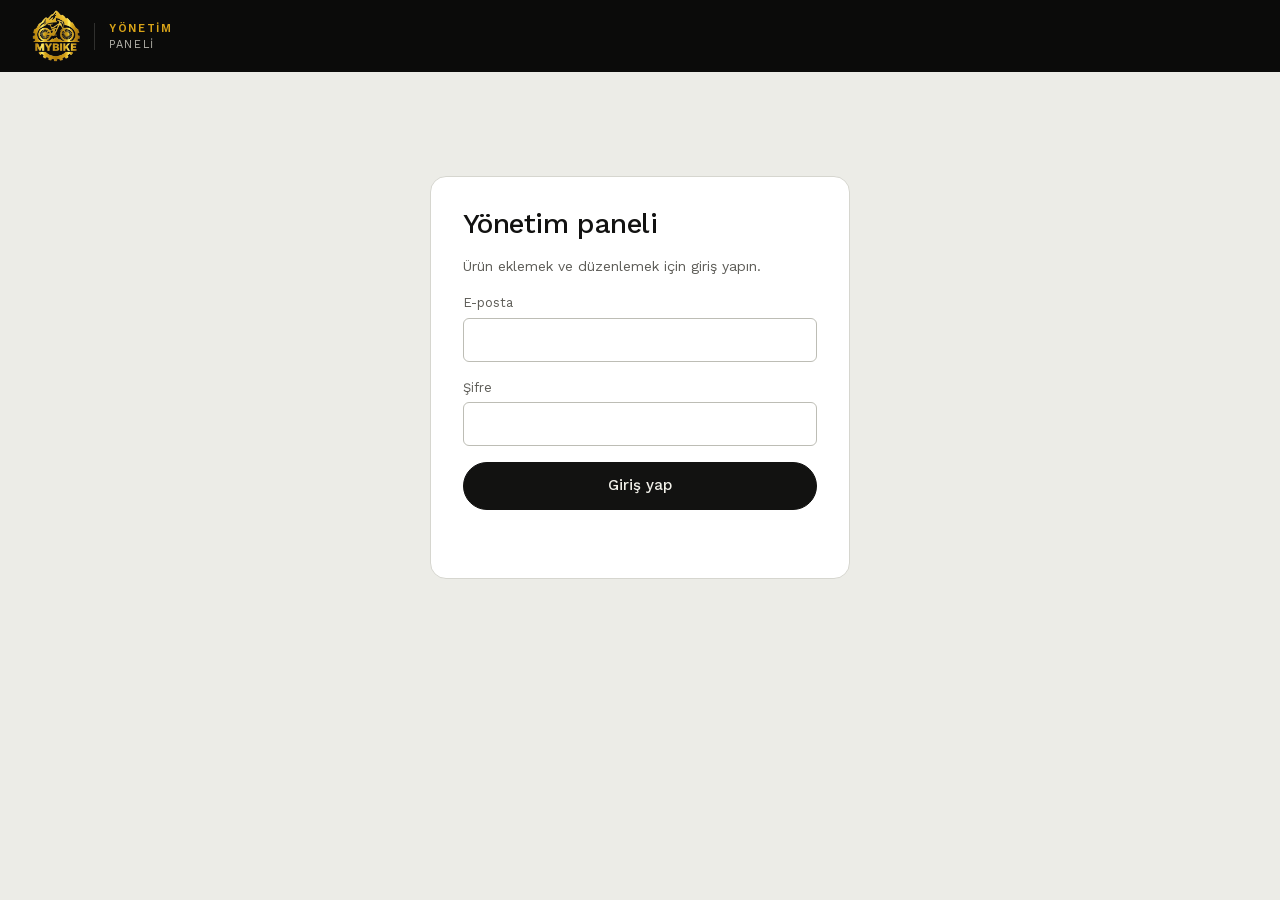
==== admin.html @ 98304c93 "Güvenlik: istatistik kayıtlarına hız sınırı, yönetici girişine deneme sınırı, içerik güvenlik politi" ====
<!doctype html>
<html lang="tr">
<head>
  <meta charset="utf-8">
  <meta name="viewport" content="width=device-width, initial-scale=1">
  <meta http-equiv="Content-Security-Policy" content="default-src 'self'; script-src 'self'; style-src 'self' 'unsafe-inline'; img-src 'self' data: blob: https://vzsizdxejrnahdxeeici.supabase.co; font-src 'self'; connect-src 'self' https://vzsizdxejrnahdxeeici.supabase.co wss://vzsizdxejrnahdxeeici.supabase.co; object-src 'none'; base-uri 'self'; form-action 'self'; frame-src 'none'; upgrade-insecure-requests">
  <meta name="referrer" content="strict-origin-when-cross-origin">
  <meta name="robots" content="noindex, nofollow">
  <title>Yönetim Paneli | My Bike Bursa</title>
  <meta name="theme-color" content="#0b0b0a">
  <link rel="icon" href="assets/img/favicon-64.png" type="image/png">
  <link rel="stylesheet" href="assets/css/fonts.css?v=202611221400">
  <link rel="stylesheet" href="assets/css/style.css?v=202611221400">
  <style>
    body { background: var(--bg); }
    .a-top { background: var(--dark); color: var(--on-dark); }
    .a-top .wrap { display: flex; align-items: center; justify-content: space-between; gap: 16px; min-height: 72px; }
    .a-top .logo img { height: 52px; }
    .a-top .who { display: flex; align-items: center; gap: 12px; font-size: 14px; color: var(--on-dark-muted); }
    .a-main { padding-block: 32px 80px; }
    .a-card { background: var(--card); border: 1px solid var(--line); border-radius: var(--radius-l); padding: clamp(20px, 3vw, 32px); }
    .a-login { max-width: 420px; margin: 8vh auto 0; display: grid; gap: 16px; }
    .a-login h1 { font-size: 28px; }
    .a-msg { font-size: 14.5px; min-height: 1.4em; }
    .a-msg.err { color: var(--danger); }
    .a-msg.ok { color: #2f6b1f; }
    .a-bar { display: flex; flex-wrap: wrap; gap: 12px; align-items: center; justify-content: space-between; margin-bottom: 16px; }
    .a-bar h1 { font-size: 30px; }
    .a-bar .tools { display: flex; gap: 10px; flex-wrap: wrap; }
    .a-bar input[type=search] { height: 44px; border-radius: var(--pill); border: 1px solid var(--line-strong); padding: 0 18px; min-width: 240px; background: var(--card); }
    .a-table { width: 100%; border-collapse: collapse; background: var(--card); border: 1px solid var(--line); border-radius: var(--radius); overflow: hidden; font-size: 14.5px; }
    .a-table th, .a-table td { padding: 10px 14px; border-bottom: 1px solid var(--line); text-align: left; vertical-align: middle; }
    .a-table th { background: var(--surface); font-weight: 600; color: var(--muted); font-size: 13px; }
    .a-table tr:last-child td { border-bottom: 0; }
    .a-thumb { width: 56px; height: 56px; border-radius: 8px; object-fit: cover; background: #e3e3dc; display: block; }
    .a-row-actions { display: flex; gap: 8px; justify-content: flex-end; }
    .a-small { min-height: 38px; padding: 0 14px; font-size: 14px; }
    .pill-off { display: inline-block; padding: 2px 10px; border-radius: 99px; background: #e6e5df; color: var(--muted); font-size: 12.5px; }
    .pill-on { display: inline-block; padding: 2px 10px; border-radius: 99px; background: #f3e6b8; color: var(--accent-deep); font-size: 12.5px; }
    dialog.a-dlg { border: 0; border-radius: var(--radius-l); padding: 0; width: min(760px, calc(100vw - 32px)); max-height: calc(100dvh - 32px); box-shadow: var(--shadow-2); }
    dialog.a-dlg::backdrop { background: rgba(20,19,17,.5); }
    .a-dlg form { display: grid; gap: 18px; padding: clamp(20px, 3vw, 32px); }
    .a-dlg .head { display: flex; justify-content: space-between; align-items: center; }
    .a-dlg h2 { font-size: 24px; }
    .a-grid { display: grid; grid-template-columns: 1fr 1fr; gap: 14px; }
    .a-grid .full { grid-column: 1 / -1; }
    .a-check { display: flex; align-items: center; gap: 10px; min-height: 44px; font-weight: 500; }
    .a-check input { width: 20px; height: 20px; accent-color: var(--ink); }
    .a-imgs { display: grid; grid-template-columns: repeat(auto-fill, minmax(110px, 1fr)); gap: 10px; }
    .a-img { position: relative; border: 1px solid var(--line); border-radius: 10px; overflow: hidden; background: var(--surface); }
    .a-img img { width: 100%; aspect-ratio: 1; object-fit: cover; display: block; }
    .a-img .bar { display: flex; justify-content: space-between; gap: 4px; padding: 6px; }
    .a-img .bar button { font-size: 12.5px; text-decoration: underline; text-underline-offset: 2px; min-height: 28px; }
    .a-img.cover { border-color: var(--accent); box-shadow: 0 0 0 2px var(--accent); }
    .a-specs { display: grid; gap: 8px; }
    .a-spec { display: grid; grid-template-columns: 1fr 1.4fr auto; gap: 8px; }
    .a-spec input { height: 42px; border: 1px solid var(--line-strong); border-radius: var(--radius-s); padding: 0 10px; }
    .a-foot { display: flex; justify-content: flex-end; gap: 10px; flex-wrap: wrap; }
    @media (max-width: 720px) {
      .a-grid { grid-template-columns: 1fr; }
      .a-table .hide-s { display: none; }
      .a-bar input[type=search] { min-width: 0; width: 100%; }
    }
    .a-tabs { display: flex; gap: 4px; margin-right: 8px; }
    .a-tabs a { padding: 8px 14px; border-radius: var(--pill); color: var(--on-dark-muted); font-weight: 600; font-size: 14px; }
    .a-tabs a[aria-current] { background: var(--accent); color: var(--accent-ink); }
    .a-periods .chip { min-height: 38px; padding: 0 14px; border-radius: var(--pill); border: 1px solid var(--line-strong); background: var(--card); font-size: 14px; font-weight: 500; }
    .a-periods .chip[aria-pressed="true"] { background: var(--ink); color: var(--on-dark); border-color: var(--ink); }
    .a-scope { margin: -4px 0 16px; }
    #stats { display: grid; gap: 16px; }
    #stats h2 { font-size: 18px; margin-bottom: 14px; }
    .a-kpis { display: grid; grid-template-columns: repeat(4, minmax(0, 1fr)); gap: 12px; }
    .a-kpi { display: grid; gap: 4px; background: var(--card); border: 1px solid var(--line); border-radius: var(--radius-l); padding: 18px 20px; }
    .a-kpi span { color: var(--muted); font-size: 14px; font-weight: 500; }
    .a-kpi b { font-size: 34px; letter-spacing: -0.02em; color: var(--ink); font-variant-numeric: tabular-nums; }
    .a-kpi small { color: var(--muted); font-size: 13px; }
    .a-kpi--wa { border-color: #25d366; box-shadow: inset 0 3px 0 #25d366; }
    .a-funnel { display: grid; gap: 14px; margin-bottom: 12px; }
    .a-funnel > div { display: grid; grid-template-columns: 1fr auto; gap: 4px 12px; align-items: center; }
    .a-funnel i { grid-column: 1 / -1; height: 8px; border-radius: 99px; background: var(--surface); position: relative; overflow: hidden; }
    .a-funnel i::after { content: ""; position: absolute; inset: 0 auto 0 0; width: var(--w); background: #25d366; border-radius: inherit; }
    .a-funnel small { grid-column: 1 / -1; color: var(--muted); font-size: 13px; }
    .a-chart { display: grid; grid-template-columns: repeat(var(--n), minmax(0, 1fr)); gap: 3px; align-items: end; height: 220px; padding-bottom: 22px; }
    .a-col { position: relative; height: 100%; display: flex; flex-direction: column; justify-content: flex-end; }
    .a-bar-v { position: relative; display: block; min-height: 2px; background: var(--ink); border-radius: 4px 4px 0 0; display: flex; align-items: flex-end; overflow: hidden; }
    .a-bar-wa { display: block; width: 100%; background: #25d366; }
    .a-col small { position: absolute; left: 0; bottom: -20px; font-size: 11px; color: var(--muted); white-space: nowrap; }
    .a-legend { display: flex; gap: 8px; align-items: center; margin-top: 8px; }
    .sw { display: inline-block; width: 12px; height: 12px; border-radius: 3px; }
    .sw-v { background: var(--ink); } .sw-wa { background: #25d366; margin-left: 10px; }
    .a-two { display: grid; grid-template-columns: repeat(3, minmax(0, 1fr)); gap: 16px; }
    .a-list { display: grid; gap: 0; padding: 0; margin: 0; list-style: none; }
    .a-list li { display: flex; justify-content: space-between; gap: 12px; padding: 9px 0; border-bottom: 1px solid var(--line); font-size: 14.5px; }
    .a-list li:last-child { border-bottom: 0; }
    .a-list li b { font-variant-numeric: tabular-nums; }
    @media (max-width: 980px) { .a-kpis { grid-template-columns: 1fr 1fr; } .a-two { grid-template-columns: 1fr; } }
    @media (max-width: 720px) { .a-top .hide-s { display: none; } .a-chart { gap: 1px; } }
  </style>
</head>
<body data-page="admin">
  <header class="a-top on-dark"><div class="wrap">
    <a class="logo" href="index.html" aria-label="Siteye dön"><img src="assets/img/logo.jpg" alt="My Bike" width="48" height="52"><span class="logo-text"><span>Yönetim</span><span>Paneli</span></span></a>
    <div class="who" id="who"></div>
  </div></header>

  <main class="a-main"><div class="wrap" id="app"></div></main>

  <script src="assets/vendor/supabase.min.js"></script>
  <script src="assets/js/config.js?v=202611221400"></script>
  <script src="assets/js/data.js?v=202611221400"></script>
  <script src="assets/js/store.js?v=202611221400"></script>
  <script src="assets/js/app.js?v=202611221400"></script>
  <script src="assets/js/admin.js?v=202611221400"></script>
</body>
</html>
---- assets/css/fonts.css ----
/* Work Sans (SIL Open Font License 1.1) — yerel kopya; Google Fonts'a istek gitmez. Değişken font: 400–600 */
@font-face { font-family: 'Work Sans'; font-style: normal; font-weight: 400 600; font-display: swap; src: url('../fonts/work-sans-latin-ext.woff2') format('woff2'); unicode-range: U+0100-02BA, U+02BD-02C5, U+02C7-02CC, U+02CE-02D7, U+02DD-02FF, U+0304, U+0308, U+0329, U+1D00-1DBF, U+1E00-1E9F, U+1EF2-1EFF, U+2020, U+20A0-20AB, U+20AD-20C4, U+2113, U+2C60-2C7F, U+A720-A7FF; }
@font-face { font-family: 'Work Sans'; font-style: normal; font-weight: 400 600; font-display: swap; src: url('../fonts/work-sans-latin.woff2') format('woff2'); unicode-range: U+0000-00FF, U+0131, U+0152-0153, U+02BB-02BC, U+02C6, U+02DA, U+02DC, U+0304, U+0308, U+0329, U+2000-206F, U+20AC, U+2122, U+2191, U+2193, U+2212, U+2215, U+FEFF, U+FFFD; }
---- assets/css/style.css ----
/* ==========================================================================
   MY BIKE — Bursa downhill & enduro atölyesi
   Palet: taş zemin (ana renk) + logodan altın sarısı ve siyah (vurgu)
   Yazı: Work Sans
   ========================================================================== */

:root {
  --bg: #ecece7;
  --surface: #f6f6f2;
  --card: #ffffff;
  --line: #d6d6cf;
  --line-strong: #bdbdb5;
  --ink: #121211;
  --ink-2: #363532;
  --muted: #5d5c57;
  --accent: #d9a418;        /* logodaki altın sarısı */
  --accent-strong: #c18f0d;
  --accent-ink: #0b0b0a;
  --accent-deep: #3b2c05;   /* altın zemin üstünde ikincil yazı */
  --dark: #0b0b0a;          /* logodaki siyah */
  --dark-2: #171716;
  --dark-3: #262523;
  --on-dark: #f2f1ea;
  --on-dark-muted: #b9b8b0;
  --danger: #b4321f;

  --radius-s: 6px;
  --radius: 10px;
  --radius-l: 16px;
  --pill: 999px;

  --wrap: 1320px;
  --gutter: clamp(16px, 3vw, 32px);
  --header-h: 168px;

  --shadow-1: 0 1px 2px rgba(24, 23, 21, .06), 0 4px 14px rgba(24, 23, 21, .06);
  --shadow-2: 0 2px 4px rgba(24, 23, 21, .06), 0 14px 34px rgba(24, 23, 21, .12);

  --ease-out: cubic-bezier(.16, 1, .3, 1);
  --t-fast: 160ms;
  --t: 260ms;

  --font: "Work Sans", system-ui, -apple-system, "Segoe UI", sans-serif;
}

/* ---------- Reset ---------- */
*, *::before, *::after { box-sizing: border-box; }
html { -webkit-text-size-adjust: 100%; text-size-adjust: 100%; }
body {
  margin: 0;
  background: var(--bg);
  color: var(--ink);
  font-family: var(--font);
  font-size: 16px;
  line-height: 1.55;
  font-feature-settings: "tnum" 0;
  -webkit-font-smoothing: antialiased;
}
img, svg, video { display: block; max-width: 100%; }
a { color: inherit; text-decoration: none; }
button, input, select, textarea { font: inherit; color: inherit; }
button { cursor: pointer; background: none; border: 0; padding: 0; }
h1, h2, h3, h4 { margin: 0; font-weight: 500; line-height: 1.1; letter-spacing: -0.02em; text-wrap: balance; }
p { margin: 0; }
ul { margin: 0; padding: 0; list-style: none; }
::selection { background: var(--accent); color: var(--accent-ink); }
:focus-visible { outline: 2px solid var(--ink); outline-offset: 3px; border-radius: 4px; }
.on-dark :focus-visible, .site-header :focus-visible, .site-footer :focus-visible { outline-color: var(--accent); }
.site-header .annc :focus-visible, .site-header .mainnav :focus-visible, .trust :focus-visible { outline-color: var(--ink); }

html { scrollbar-color: var(--line-strong) var(--bg); overflow-x: clip; }

.sr-only {
  position: absolute; width: 1px; height: 1px; padding: 0; margin: -1px;
  overflow: hidden; clip: rect(0 0 0 0); white-space: nowrap; border: 0;
}
.skip-link {
  position: fixed; left: 16px; top: 12px; z-index: 200;
  background: var(--accent); color: var(--accent-ink);
  padding: 12px 18px; border-radius: var(--pill); font-weight: 500;
  transform: translateY(-160%); transition: transform var(--t-fast) var(--ease-out);
}
.skip-link:focus { transform: none; }

.wrap { width: 100%; max-width: var(--wrap); margin-inline: auto; padding-inline: var(--gutter); }
.num { font-variant-numeric: tabular-nums; }

/* ---------- Buttons ---------- */
.btn {
  --b-bg: var(--accent); --b-fg: var(--accent-ink); --b-bd: var(--accent);
  display: inline-flex; align-items: center; justify-content: center; gap: 10px;
  min-height: 48px; padding: 0 24px;
  background: var(--b-bg); color: var(--b-fg);
  border: 1px solid var(--b-bd); border-radius: var(--pill);
  font-weight: 500; font-size: 15px; letter-spacing: .005em; white-space: nowrap;
  transition: background var(--t-fast), color var(--t-fast), border-color var(--t-fast), transform var(--t-fast) var(--ease-out), box-shadow var(--t-fast);
}
.btn svg { width: 18px; height: 18px; transition: transform var(--t) var(--ease-out); }
.btn:hover { --b-bg: var(--accent-strong); --b-bd: var(--accent-strong); transform: translateY(-1px); box-shadow: 0 6px 16px rgba(24,23,21,.14); }
.btn:hover svg { transform: translateX(3px); }
.btn:active { transform: translateY(0) scale(.98); box-shadow: none; }
.btn--dark { --b-bg: var(--ink); --b-fg: var(--on-dark); --b-bd: var(--ink); }
.btn--dark:hover { --b-bg: var(--dark-3); --b-bd: var(--dark-3); }
.btn--ghost { --b-bg: transparent; --b-fg: var(--ink); --b-bd: var(--line-strong); }
.btn--ghost:hover { --b-bg: var(--card); --b-bd: var(--ink); }
.on-dark .btn--ghost, .btn--ghost.on-dark { --b-fg: var(--on-dark); --b-bd: rgba(242,241,234,.35); }
.on-dark .btn--ghost:hover, .btn--ghost.on-dark:hover { --b-bg: rgba(242,241,234,.08); --b-bd: var(--on-dark); }
.btn--block { width: 100%; }
.btn[disabled] { opacity: .5; pointer-events: none; }

.link {
  display: inline-flex; align-items: center; gap: 6px; font-weight: 500;
  background: linear-gradient(currentColor, currentColor) no-repeat 0 100% / 0 1px;
  padding-bottom: 2px; transition: background-size var(--t) var(--ease-out);
}
.link:hover { background-size: 100% 1px; }
.link svg { width: 16px; height: 16px; transition: transform var(--t) var(--ease-out); }
.link:hover svg { transform: translateX(3px); }

/* ---------- Image placeholder ("Görsel eklenecek") ---------- */
.ph {
  position: relative; width: 100%; height: 100%;
  display: grid; place-content: center; justify-items: center; gap: 8px;
  text-align: center; padding: 16px;
  color: var(--muted);
  background:
    repeating-linear-gradient(135deg, rgba(24,23,21,.035) 0 12px, transparent 12px 24px),
    #e3e3dc;
  overflow: hidden;
}
.ph svg { width: 34px; height: 34px; opacity: .7; }
.ph b { font-weight: 500; font-size: 14px; color: var(--ink-2); }
.ph small { font-size: 12.5px; line-height: 1.35; max-width: 26ch; color: var(--ink-2); }
.ph--dark small { color: var(--on-dark-muted); }
.ph--dark {
  color: var(--on-dark-muted);
  background:
    repeating-linear-gradient(135deg, rgba(242,241,234,.04) 0 14px, transparent 14px 28px),
    linear-gradient(160deg, #2f2e2a, #1b1a18 70%);
}
.ph--dark b { color: var(--on-dark); }
.ph--corner { place-content: end start; justify-items: start; text-align: left; padding: 20px; }
.ph--corner svg { width: 22px; height: 22px; }
.ph img { position: absolute; inset: 0; width: 100%; height: 100%; object-fit: cover; }
.ph.has-img > :not(img) { display: none; }

.frame { position: relative; overflow: hidden; border-radius: var(--radius); background: #e3e3dc; }
.frame > .ph { transition: transform 600ms var(--ease-out); }

/* ---------- Announcement + header ---------- */
.site-header { position: fixed; inset: 0 0 auto 0; z-index: 100; }
.annc {
  background: var(--accent); color: var(--accent-ink);
  font-size: 13.5px; font-weight: 500;
}
.annc .wrap { display: flex; align-items: center; justify-content: center; gap: 12px; min-height: 36px; text-align: center; }
.annc a { text-decoration: underline; text-underline-offset: 3px; }
.annc .sep { opacity: .5; }

.topbar { background: var(--dark); color: var(--on-dark); }
.topbar .wrap { display: grid; grid-template-columns: auto 1fr auto; align-items: center; gap: 32px; min-height: 76px; }

.logo { display: inline-flex; align-items: center; gap: 14px; color: var(--on-dark); }
/* Logo siyah zeminli JPG: koyu zeminde "screen" ile siyah kısım görünmez olur */
.logo img, .brand-emblem { mix-blend-mode: screen; }
.logo img { height: 70px; width: auto; margin-block: 4px; transition: transform var(--t) var(--ease-out); }
.logo:hover img { transform: scale(1.04); }
.logo-text { display: grid; gap: 5px; line-height: 1; padding-left: 14px; border-left: 1px solid rgba(242,241,234,.16); }
.logo-text span { font-size: 11px; letter-spacing: .14em; color: var(--on-dark-muted); text-transform: uppercase; }
.logo-text span:first-child { color: var(--accent); font-weight: 600; }
.foot-brand .logo img { height: 112px; }
.w-hero-logo { height: clamp(88px, 9vw, 128px); width: auto; margin-bottom: 4px; }
.btn:not(.btn--dark):not(.btn--ghost) { background-image: linear-gradient(180deg, rgba(255,255,255,.16), rgba(0,0,0,.05)); }

.search { position: relative; max-width: 560px; width: 100%; justify-self: center; }
.search input {
  width: 100%; height: 46px; border-radius: var(--pill);
  border: 1px solid transparent; background: var(--dark-3); color: var(--on-dark);
  padding: 0 52px 0 20px; font-size: 15px;
  transition: border-color var(--t-fast), background var(--t-fast);
}
.search input::placeholder { color: var(--on-dark-muted); }
.search input:focus { outline: none; border-color: var(--accent); background: #383732; }
.search button {
  position: absolute; right: 4px; top: 4px; width: 38px; height: 38px; border-radius: 50%;
  display: grid; place-items: center; background: var(--accent); color: var(--accent-ink);
  transition: transform var(--t-fast) var(--ease-out);
}
.search button:hover { transform: scale(1.06); }
.search button svg { width: 18px; height: 18px; }

.actions { display: flex; align-items: center; gap: 6px; }
.icon-btn {
  position: relative; display: inline-flex; align-items: center; gap: 10px;
  min-height: 44px; padding: 0 12px; border-radius: var(--pill); color: var(--on-dark);
  font-size: 14.5px; font-weight: 500; transition: background var(--t-fast);
}
.icon-btn:hover { background: var(--dark-3); }
.icon-btn svg { width: 22px; height: 22px; }
.cart-count {
  position: absolute; top: 2px; left: 22px; min-width: 19px; height: 19px; padding: 0 5px;
  border-radius: var(--pill); background: var(--accent); color: var(--accent-ink);
  font-size: 11.5px; font-weight: 600; display: grid; place-items: center;
}
.cart-count.bump { animation: bump 420ms var(--ease-out); }
@keyframes bump { 40% { transform: scale(1.35); } }
.menu-btn { display: none; }
.icon-btn .label { margin-left: 2px; }
.nb { white-space: nowrap; }

/* Main nav */
.mainnav { background: var(--card); border-bottom: 1px solid var(--line); }
.mainnav .wrap { display: flex; align-items: stretch; gap: 4px; min-height: 56px; }
.nav-item { position: static; display: flex; }
.nav-link {
  display: inline-flex; align-items: center; gap: 6px; padding: 0 16px;
  font-size: 14px; font-weight: 500; letter-spacing: .04em; text-transform: uppercase;
  position: relative; color: var(--ink);
}
.nav-link::after {
  content: ""; position: absolute; left: 16px; right: 16px; bottom: 0; height: 3px;
  background: var(--accent); transform: scaleX(0); transform-origin: left;
  transition: transform var(--t) var(--ease-out);
}
.nav-item:hover .nav-link::after, .nav-item:focus-within .nav-link::after, .nav-link[aria-current="page"]::after { transform: scaleX(1); }
.nav-link svg { width: 14px; height: 14px; transition: transform var(--t) var(--ease-out); }
.nav-item:hover .nav-link svg { transform: rotate(180deg); }
.nav-item--push { margin-left: auto; }
.nav-item:first-child .nav-link { padding-left: 0; }
.nav-item:first-child .nav-link::after { left: 0; }

.mega {
  position: absolute; left: 0; right: 0; top: 100%;
  background: var(--card); border-bottom: 1px solid var(--line); box-shadow: var(--shadow-2);
  opacity: 0; visibility: hidden; transform: translateY(-6px);
  transition: opacity var(--t-fast), transform var(--t) var(--ease-out), visibility 0s linear var(--t);
}
.nav-item:hover .mega, .nav-item:focus-within .mega {
  opacity: 1; visibility: visible; transform: none; transition-delay: 0s;
}
.mega .wrap { display: grid; grid-template-columns: 260px 1fr; gap: 40px; padding-block: 32px 36px; min-height: 0; }
.mega-intro h3 { font-size: 24px; margin-bottom: 10px; }
.mega-intro p { color: var(--muted); font-size: 14.5px; margin-bottom: 18px; }
.mega-cols { display: grid; grid-template-columns: repeat(4, minmax(0, 1fr)); gap: 28px 32px; }
.mega-cols--tiles { grid-template-columns: repeat(5, minmax(0, 1fr)); gap: 16px; }
.mega-col h4 { font-size: 14px; font-weight: 600; margin-bottom: 10px; }
.mega-col h4 a:hover { text-decoration: underline; text-underline-offset: 3px; }
.mega-col li a { display: block; padding: 4px 0; font-size: 14.5px; color: var(--muted); transition: color var(--t-fast), transform var(--t-fast); }
.mega-col li a:hover { color: var(--ink); transform: translateX(3px); }
.mega-tile { display: grid; gap: 10px; }
.mega-tile .frame { aspect-ratio: 4 / 3; }
.mega-tile .ph { gap: 4px; }
.mega-tile .ph svg { width: 24px; height: 24px; }
.mega-tile .ph small { display: none; }
.mega-tile span { font-weight: 500; font-size: 15px; }
.mega-tile:hover .frame > .ph { transform: scale(1.03); }

/* ---------- Layout spacing ---------- */
main { padding-top: var(--header-h); }
.section { padding-block: clamp(56px, 7vw, 96px); }
.section--tight { padding-block: clamp(40px, 5vw, 64px); }
.section--white { background: var(--surface); }
.sec-head { display: flex; align-items: end; justify-content: space-between; gap: 24px; margin-bottom: 32px; }
.sec-head h2 { font-size: clamp(28px, 3.2vw, 40px); }
.sec-head p { color: var(--muted); margin-top: 10px; max-width: 60ch; }

/* ---------- Hero (home) ---------- */
.hero { padding-top: 24px; }
.hero-grid {
  display: grid; grid-template-columns: 1.65fr 1fr; grid-template-rows: 1fr 1fr; gap: 16px;
  height: clamp(520px, calc(100svh - var(--header-h) - 48px), 720px);
}
.hero-main { grid-row: 1 / 3; position: relative; border-radius: var(--radius-l); overflow: hidden; color: var(--on-dark); }
.hero-main .ph { position: absolute; inset: 0; }
.hero-main::after {
  content: ""; position: absolute; inset: 0; pointer-events: none;
  background: linear-gradient(90deg, rgba(20,19,17,.82) 0%, rgba(20,19,17,.45) 55%, rgba(20,19,17,0) 85%);
}
.hero-copy {
  position: absolute; z-index: 2; left: clamp(24px, 4vw, 56px); bottom: clamp(24px, 4vw, 56px); right: 24px;
  max-width: 620px; display: grid; gap: 20px;
}
.hero-copy h1 { font-size: clamp(36px, 4.6vw, 64px); font-weight: 500; letter-spacing: -0.03em; line-height: 1.02; }
.hero-copy p { font-size: clamp(16px, 1.3vw, 18px); color: #dcdbd3; max-width: 46ch; }
.hero-copy .row { display: flex; flex-wrap: wrap; gap: 12px; margin-top: 4px; }
.hero-tag {
  position: absolute; z-index: 2; top: 20px; right: 20px;
}
.hero-side { position: relative; border-radius: var(--radius-l); overflow: hidden; display: block; color: var(--on-dark); }
.hero-side .ph { position: absolute; inset: 0; transition: transform 700ms var(--ease-out); }
.hero-side::after { content: ""; position: absolute; inset: 0; background: linear-gradient(0deg, rgba(20,19,17,.75), rgba(20,19,17,0) 65%); pointer-events: none; }
.hero-side:hover .ph { transform: scale(1.03); }
.hero-side .copy { position: absolute; z-index: 2; left: 24px; right: 24px; bottom: 22px; display: flex; align-items: end; justify-content: space-between; gap: 16px; }
.hero-side h2 { font-size: clamp(22px, 2vw, 28px); }
.hero-side p { color: #d6d5cd; font-size: 14.5px; margin-top: 6px; }
.round-arrow {
  flex: none; width: 46px; height: 46px; border-radius: 50%; display: grid; place-items: center;
  background: var(--accent); color: var(--accent-ink); transition: transform var(--t) var(--ease-out);
}
.round-arrow svg { width: 20px; height: 20px; }
.hero-side:hover .round-arrow { transform: translateX(4px); }
.ph-chip {
  display: inline-flex; align-items: center; gap: 8px; padding: 6px 12px; border-radius: var(--pill);
  background: rgba(24,23,21,.55); color: var(--on-dark-muted); font-size: 12.5px; backdrop-filter: blur(6px);
}
.ph-chip svg { width: 15px; height: 15px; }

/* Trust strip under hero */
.facts { display: grid; grid-template-columns: repeat(4, minmax(0, 1fr)); gap: 16px; margin-top: 16px; }
.fact { display: flex; align-items: center; gap: 14px; padding: 18px 20px; background: var(--card); border-radius: var(--radius); border: 1px solid var(--line); }
.fact svg { flex: none; width: 28px; height: 28px; color: var(--ink); }
.fact b { display: block; font-weight: 600; font-size: 15px; }
.fact span { display: block; color: var(--muted); font-size: 13.5px; line-height: 1.4; }

/* ---------- Category tiles (disciplines) ---------- */
.disc-grid { display: grid; grid-template-columns: repeat(5, minmax(0, 1fr)); gap: 16px; }
.disc {
  display: grid; grid-template-rows: auto 1fr; background: var(--card); border: 1px solid var(--line);
  border-radius: var(--radius); overflow: hidden;
  transition: transform var(--t) var(--ease-out), box-shadow var(--t), border-color var(--t);
}
.disc:hover { transform: translateY(-2px); box-shadow: var(--shadow-2); border-color: transparent; }
.disc .frame { border-radius: 0; aspect-ratio: 4 / 3.4; }
.disc:hover .frame > .ph { transform: scale(1.03); }
.disc-body { padding: 16px 18px 18px; display: grid; gap: 4px; align-content: start; }
.disc-body h3 { font-size: 20px; display: flex; align-items: center; justify-content: space-between; gap: 10px; }
.disc-body h3 svg { width: 18px; height: 18px; transition: transform var(--t) var(--ease-out); }
.disc:hover h3 svg { transform: translateX(3px); }
.disc-body p { color: var(--muted); font-size: 14px; line-height: 1.45; }
.disc-body .count { font-size: 13px; color: var(--muted); margin-top: 6px; }

/* ---------- Product cards ---------- */
.p-grid { display: grid; grid-template-columns: repeat(4, minmax(0, 1fr)); gap: 16px; }
.p-grid--3 { grid-template-columns: repeat(3, minmax(0, 1fr)); }
.p-card {
  position: relative; display: grid; grid-template-rows: auto 1fr; background: var(--card);
  border: 1px solid var(--line); border-radius: var(--radius); overflow: hidden;
  transition: transform var(--t) var(--ease-out), box-shadow var(--t), border-color var(--t);
}
.p-card:hover { transform: translateY(-2px); box-shadow: var(--shadow-2); border-color: transparent; }
.p-card .frame { aspect-ratio: 1 / 1; border-radius: 0; background: var(--surface); }
.p-card .ph { background: repeating-linear-gradient(135deg, rgba(24,23,21,.03) 0 12px, transparent 12px 24px), #efefea; }
.p-card:hover .frame > .ph { transform: scale(1.03); }
.badge {
  position: absolute; z-index: 2; top: 12px; left: 12px; padding: 4px 10px; border-radius: var(--pill);
  font-size: 12px; font-weight: 600; background: var(--accent); color: var(--accent-ink);
}
.badge--sale { background: var(--ink); color: var(--on-dark); }
.p-body { display: grid; grid-template-rows: auto auto 1fr; gap: 6px; padding: 16px 18px 18px; }
.p-cat { font-size: 12.5px; color: var(--muted); letter-spacing: .02em; }
.p-name { font-size: 15.5px; font-weight: 500; line-height: 1.35; }
.p-name a::before { content: ""; position: absolute; inset: 0; z-index: 1; }
.p-foot { display: flex; align-items: end; justify-content: space-between; gap: 12px; margin-top: 10px; }
.p-price { display: grid; line-height: 1.2; }
.p-price b { font-size: 18px; font-weight: 600; font-variant-numeric: tabular-nums; }
.p-price s { font-size: 13.5px; color: var(--muted); font-variant-numeric: tabular-nums; }
.add-btn {
  position: relative; z-index: 2; flex: none; width: 46px; height: 46px; border-radius: 50%;
  display: grid; place-items: center; background: var(--accent); color: var(--accent-ink);
  transition: transform var(--t-fast) var(--ease-out), background var(--t-fast);
}
.add-btn svg { width: 20px; height: 20px; }
.add-btn:hover { background: var(--accent-strong); transform: scale(1.06); }
.add-btn:active { transform: scale(.94); }
.add-btn.done { background: var(--ink); color: var(--on-dark); }

/* ---------- Promo banners ---------- */
.promo-grid { display: grid; grid-template-columns: 1fr 1fr; gap: 16px; }
.promo {
  position: relative; display: block; min-height: 340px; border-radius: var(--radius-l); overflow: hidden; color: var(--on-dark);
}
.promo .ph { position: absolute; inset: 0; transition: transform 700ms var(--ease-out); }
.promo::after { content: ""; position: absolute; inset: 0; background: linear-gradient(90deg, rgba(20,19,17,.8), rgba(20,19,17,.15) 75%); pointer-events: none; }
.promo:hover .ph { transform: scale(1.03); }
.promo .copy { position: absolute; z-index: 2; inset: auto 32px 32px 32px; display: grid; gap: 12px; justify-items: start; max-width: 380px; }
.promo h2 { font-size: clamp(26px, 2.6vw, 36px); }
.promo p { color: #d6d5cd; }
.promo .btn { margin-top: 6px; }
.promo:hover .btn { --b-bg: var(--accent-strong); }

/* ---------- Part groups ---------- */
.part-grid { display: grid; grid-template-columns: repeat(4, minmax(0, 1fr)); gap: 16px; }
.part {
  display: grid; grid-template-columns: 96px 1fr; gap: 16px; align-items: center;
  padding: 14px; background: var(--card); border: 1px solid var(--line); border-radius: var(--radius);
  transition: transform var(--t) var(--ease-out), box-shadow var(--t), border-color var(--t);
}
.part:hover { transform: translateY(-2px); box-shadow: var(--shadow-1); border-color: transparent; }
.part .frame { aspect-ratio: 1; border-radius: var(--radius-s); }
.part .ph { gap: 0; padding: 6px; }
.part .ph b, .part .ph small { display: none; }
.part .ph svg { width: 24px; height: 24px; }
.part:hover .frame > .ph { transform: scale(1.03); }
.part h3 { font-size: 16.5px; font-weight: 600; margin-bottom: 4px; }
.part p { font-size: 13.5px; color: var(--muted); line-height: 1.4; }

/* ---------- Workshop band (home) ---------- */
.band { background: var(--dark); color: var(--on-dark); }
.band-grid { display: grid; grid-template-columns: 1fr 1.15fr; gap: clamp(32px, 5vw, 72px); align-items: center; }
.band h2 { font-size: clamp(30px, 3.4vw, 46px); margin-bottom: 18px; }
.band .lead { color: var(--on-dark-muted); font-size: 17px; max-width: 52ch; }
.svc-list { display: grid; grid-template-columns: 1fr 1fr; gap: 0 28px; margin-block: 28px 32px; border-top: 1px solid rgba(242,241,234,.14); }
.svc-list li { display: flex; align-items: center; gap: 12px; padding: 14px 0; border-bottom: 1px solid rgba(242,241,234,.14); font-weight: 500; }
.svc-list svg { flex: none; width: 20px; height: 20px; color: var(--accent); }
.band .row { display: flex; flex-wrap: wrap; gap: 12px; }
.mosaic { display: grid; grid-template-columns: 1.3fr 1fr; grid-template-rows: 1fr 1fr; gap: 12px; height: clamp(420px, 42vw, 560px); }
.mosaic .frame { border-radius: var(--radius); }
.mosaic .frame:first-child { grid-row: 1 / 3; }

/* ---------- Trust band + footer ---------- */
.trust { background: var(--accent); color: var(--accent-ink); }
.trust .wrap { display: grid; grid-template-columns: repeat(4, minmax(0, 1fr)); gap: 24px; padding-block: 28px; }
.trust-item { display: flex; align-items: center; gap: 14px; }
.trust-item svg { flex: none; width: 30px; height: 30px; }
.trust-item b { display: block; font-weight: 600; }
.trust-item span { display: block; font-size: 14px; color: var(--accent-deep); }

.site-footer { background: var(--dark); color: var(--on-dark); }
.foot-grid { display: grid; grid-template-columns: 1.4fr repeat(3, 1fr) 1.3fr; gap: 40px; padding-block: 64px 48px; }
.foot-brand p { color: var(--on-dark-muted); font-size: 14.5px; margin-top: 18px; max-width: 34ch; }
.foot-brand address { font-style: normal; color: var(--on-dark-muted); font-size: 14.5px; margin-top: 16px; display: grid; gap: 6px; }
.site-footer h4 { font-size: 14px; font-weight: 600; letter-spacing: .04em; text-transform: uppercase; margin-bottom: 14px; color: var(--on-dark); }
.site-footer li a { display: inline-block; padding: 5px 0; color: var(--on-dark-muted); font-size: 14.5px; transition: color var(--t-fast); }
.site-footer li a:hover { color: var(--on-dark); }
.newsletter p { color: var(--on-dark-muted); font-size: 14.5px; margin-bottom: 14px; }
.newsletter form { display: flex; gap: 8px; }
.newsletter input {
  flex: 1; min-width: 0; height: 48px; border-radius: var(--pill); border: 1px solid rgba(242,241,234,.2);
  background: var(--dark-2); color: var(--on-dark); padding: 0 18px;
}
.newsletter input::placeholder { color: #8f8e86; }
.newsletter input:focus { outline: none; border-color: var(--accent); }
.newsletter .msg { font-size: 13.5px; margin-top: 10px; color: var(--accent); min-height: 1.4em; }
.foot-bottom { border-top: 1px solid rgba(242,241,234,.12); }
.foot-bottom .wrap { display: flex; flex-wrap: wrap; justify-content: space-between; gap: 12px; padding-block: 22px; font-size: 13.5px; color: #8f8e86; }

/* ---------- Page header (inner pages) ---------- */
.crumbs { display: flex; flex-wrap: wrap; gap: 8px; font-size: 13.5px; color: var(--muted); padding-top: 28px; }
.crumbs a:hover { color: var(--ink); text-decoration: underline; text-underline-offset: 3px; }
.crumbs span[aria-hidden] { opacity: .5; }
.page-title { display: flex; flex-wrap: wrap; align-items: end; justify-content: space-between; gap: 16px; padding-block: 14px 28px; }
.page-title h1 { font-size: clamp(32px, 3.6vw, 48px); }
.page-title p { color: var(--muted); margin-top: 8px; max-width: 60ch; }

/* ---------- Shop ---------- */
.shop { display: grid; grid-template-columns: 280px 1fr; gap: 32px; align-items: start; padding-bottom: 96px; }
.filters { background: var(--card); border: 1px solid var(--line); border-radius: var(--radius); padding: 8px 0; }
.filters h2 { font-size: 13px; font-weight: 600; letter-spacing: .06em; text-transform: uppercase; color: var(--muted); padding: 14px 20px 8px; }
.ftree a {
  display: flex; justify-content: space-between; gap: 8px; padding: 9px 20px; font-size: 14.5px; color: var(--ink-2);
  transition: background var(--t-fast), color var(--t-fast);
}
.ftree a:hover { background: var(--surface); color: var(--ink); }
.ftree a[aria-current="true"] { background: var(--ink); color: var(--on-dark); }
.ftree a[aria-current="true"] em { color: var(--on-dark-muted); }
.ftree em { font-style: normal; color: var(--muted); font-size: 13px; font-variant-numeric: tabular-nums; }
.ftree .lvl-0 > a { font-weight: 600; }
.ftree .lvl-1 > a { padding-left: 32px; }
.ftree .lvl-2 > a { padding-left: 46px; font-size: 14px; }
.ftree details > summary { list-style: none; }
.ftree details > summary::-webkit-details-marker { display: none; }
.ftree hr { border: 0; border-top: 1px solid var(--line); margin: 6px 0; }
.price-filter { padding: 6px 20px 16px; display: grid; gap: 10px; }
.price-filter .pair { display: grid; grid-template-columns: 1fr 1fr; gap: 8px; }
.field label { display: block; font-size: 13px; color: var(--muted); margin-bottom: 4px; }
.field input, .field select, .field textarea {
  width: 100%; height: 44px; border: 1px solid var(--line-strong); border-radius: var(--radius-s);
  background: var(--card); padding: 0 12px; font-size: 15px;
  transition: border-color var(--t-fast), box-shadow var(--t-fast);
}
.field textarea { height: auto; min-height: 120px; padding: 12px; resize: vertical; }
.field input:focus, .field select:focus, .field textarea:focus { outline: none; border-color: var(--ink); box-shadow: 0 0 0 3px rgba(217,164,24,.35); }
.field .err { color: var(--danger); font-size: 13px; margin-top: 4px; min-height: 0; }
.field.invalid input, .field.invalid select, .field.invalid textarea { border-color: var(--danger); }

.toolbar { display: flex; flex-wrap: wrap; align-items: center; justify-content: space-between; gap: 12px; margin-bottom: 16px; }
.toolbar .count { color: var(--muted); font-size: 14.5px; }
.toolbar .sort { display: flex; align-items: center; gap: 10px; font-size: 14px; color: var(--muted); }
.toolbar select { height: 42px; border-radius: var(--pill); border: 1px solid var(--line-strong); background: var(--card); padding: 0 16px; color: var(--ink); }
.chips { display: flex; flex-wrap: wrap; gap: 8px; margin-bottom: 16px; }
.chip {
  display: inline-flex; align-items: center; min-height: 40px; padding: 0 16px; border-radius: var(--pill);
  background: var(--card); border: 1px solid var(--line); font-size: 14px; font-weight: 500;
  transition: border-color var(--t-fast), background var(--t-fast), transform var(--t-fast);
}
.chip:hover { border-color: var(--ink); transform: translateY(-1px); }
.chip[aria-current="true"] { background: var(--ink); color: var(--on-dark); border-color: var(--ink); }
.filter-toggle { display: none; }
.empty { padding: 64px 24px; text-align: center; background: var(--card); border: 1px dashed var(--line-strong); border-radius: var(--radius); display: grid; gap: 12px; justify-items: center; }
.empty h2 { font-size: 22px; }
.empty p { color: var(--muted); max-width: 44ch; }

/* ---------- Product detail ---------- */
.pdp { display: grid; grid-template-columns: 1.15fr 1fr; gap: clamp(28px, 4vw, 56px); padding-bottom: 72px; align-items: start; }
.gallery { display: grid; gap: 12px; }
.gallery .main { aspect-ratio: 4 / 5; border-radius: var(--radius-l); background: var(--card); border: 1px solid var(--line); }
.gallery .thumbs { display: grid; grid-template-columns: repeat(4, 1fr); gap: 12px; }
.gallery .thumbs button { aspect-ratio: 1; border-radius: var(--radius); overflow: hidden; border: 1px solid var(--line); background: var(--card); transition: border-color var(--t-fast); }
.gallery .thumbs button[aria-pressed="true"], .gallery .thumbs button:hover { border-color: var(--ink); }
.gallery .thumbs .ph b, .gallery .thumbs .ph small { display: none; }
.gallery .thumbs .ph svg { width: 22px; height: 22px; }
.buy { display: grid; gap: 20px; }
.buy h1 { font-size: clamp(28px, 2.8vw, 38px); }
.buy .price { display: flex; align-items: baseline; gap: 14px; }
.buy .price b { font-size: 32px; font-weight: 600; font-variant-numeric: tabular-nums; }
.buy .price s { color: var(--muted); font-size: 18px; }
.buy .meta { color: var(--muted); font-size: 14.5px; }
.qty-row { display: flex; gap: 12px; flex-wrap: wrap; }
.qty { display: inline-flex; align-items: center; border: 1px solid var(--line-strong); border-radius: var(--pill); background: var(--card); height: 52px; }
.qty button { width: 48px; height: 100%; display: grid; place-items: center; border-radius: var(--pill); }
.qty button:hover { background: var(--surface); }
.qty button svg { width: 16px; height: 16px; }
.qty output { min-width: 32px; text-align: center; font-weight: 600; font-variant-numeric: tabular-nums; }
.qty-row .btn { flex: 1; min-height: 52px; }
.perks { display: grid; gap: 0; border-top: 1px solid var(--line); }
.perks li { display: flex; gap: 14px; align-items: flex-start; padding: 14px 0; border-bottom: 1px solid var(--line); font-size: 14.5px; }
.perks svg { flex: none; width: 22px; height: 22px; margin-top: 1px; }
.perks b { display: block; font-weight: 600; }
.perks span { color: var(--muted); }
.specs { width: 100%; border-collapse: collapse; font-size: 14.5px; background: var(--card); border-radius: var(--radius); overflow: hidden; border: 1px solid var(--line); }
.specs th, .specs td { text-align: left; padding: 12px 16px; border-bottom: 1px solid var(--line); vertical-align: top; }
.specs tr:last-child th, .specs tr:last-child td { border-bottom: 0; }
.specs th { width: 42%; color: var(--muted); font-weight: 500; background: var(--surface); }
.buy h2 { font-size: 18px; font-weight: 600; }
.note { font-size: 14px; color: var(--muted); }

/* ---------- Workshop page ---------- */
.w-hero { position: relative; color: var(--on-dark); background: var(--dark); }
.w-hero-inner { position: relative; display: grid; align-content: end; min-height: clamp(520px, calc(100svh - var(--header-h)), 760px); padding-block: 64px; }
.w-hero .bg { position: absolute; inset: 0; }
.w-hero .bg::after { content: ""; position: absolute; inset: 0; background: linear-gradient(0deg, rgba(20,19,17,.92) 0%, rgba(20,19,17,.35) 60%, rgba(20,19,17,.15)); }
.w-hero .copy { position: relative; display: grid; /* z-index yok: logonun "screen" karışımı zeminle buluşsun */ gap: 22px; max-width: 760px; }
.w-hero h1 { font-size: clamp(40px, 5.6vw, 80px); letter-spacing: -0.035em; line-height: 1; }
.w-hero p { font-size: clamp(16px, 1.4vw, 19px); color: #d6d5cd; max-width: 54ch; }
.w-hero .row { display: flex; flex-wrap: wrap; gap: 12px; }
.w-hero .hero-tag { top: auto; bottom: 24px; right: var(--gutter); }

.story { display: grid; grid-template-columns: 1fr 1fr; gap: clamp(32px, 5vw, 80px); align-items: center; }
.story h2 { font-size: clamp(30px, 3.4vw, 46px); margin-bottom: 20px; }
.story .text { display: grid; gap: 16px; color: var(--ink-2); font-size: 17px; max-width: 58ch; }
.story .frame { aspect-ratio: 4 / 5; border-radius: var(--radius-l); }
.story-stats { display: grid; grid-template-columns: repeat(3, 1fr); gap: 0; margin-top: 12px; border-top: 1px solid var(--line); }
.story-stats div { padding: 18px 16px 0 0; }
.story-stats b { display: block; font-size: 15px; font-weight: 600; }
.story-stats span { font-size: 14px; color: var(--muted); }

.svc-grid { display: grid; grid-template-columns: repeat(3, minmax(0, 1fr)); gap: 0; border-top: 1px solid var(--line); border-left: 1px solid var(--line); }
.svc { padding: 28px 28px 32px; border-right: 1px solid var(--line); border-bottom: 1px solid var(--line); background: var(--card); display: grid; gap: 10px; align-content: start; transition: background var(--t); }
.svc:hover { background: var(--surface); }
.svc svg { width: 30px; height: 30px; margin-bottom: 8px; }
.svc h3 { font-size: 21px; }
.svc p { color: var(--muted); font-size: 15px; }

.gal { display: grid; grid-template-columns: repeat(12, 1fr); grid-auto-rows: clamp(160px, 16vw, 230px); gap: 12px; }
.gal .frame:nth-child(1) { grid-column: span 7; grid-row: span 2; }
.gal .frame:nth-child(2) { grid-column: span 5; }
.gal .frame:nth-child(3) { grid-column: span 5; }
.gal .frame:nth-child(4) { grid-column: span 4; }
.gal .frame:nth-child(5) { grid-column: span 4; }
.gal .frame:nth-child(6) { grid-column: span 4; }

.steps { display: grid; grid-template-columns: repeat(4, minmax(0, 1fr)); gap: 16px; }
.step { padding: 24px; border-radius: var(--radius); background: var(--dark-2); border: 1px solid rgba(242,241,234,.1); display: grid; gap: 10px; align-content: start; }
.step svg { width: 28px; height: 28px; color: var(--accent); margin-bottom: 6px; }
.step h3 { font-size: 19px; }
.step p { color: var(--on-dark-muted); font-size: 15px; }
.band .sec-head p { color: var(--on-dark-muted); }

.visit { display: grid; grid-template-columns: 1fr 1.1fr; gap: clamp(32px, 5vw, 72px); align-items: start; }
.visit-name { font-size: clamp(44px, 6vw, 88px); line-height: .95; letter-spacing: -0.04em; font-weight: 500; margin-bottom: 28px; }
.visit dl { display: grid; grid-template-columns: 120px 1fr; gap: 14px 20px; margin: 0 0 28px; font-size: 16px; }
.visit dt { color: var(--muted); }
.visit dd { margin: 0; font-weight: 500; }
.form-card { background: var(--card); border: 1px solid var(--line); border-radius: var(--radius-l); padding: clamp(24px, 3vw, 36px); }
.form-card h2 { font-size: 26px; margin-bottom: 6px; }
.form-card > p { color: var(--muted); margin-bottom: 22px; }
.form-grid { display: grid; grid-template-columns: 1fr 1fr; gap: 16px; }
.form-grid .full { grid-column: 1 / -1; }
.form-status { font-size: 14.5px; margin-top: 12px; min-height: 1.4em; }

/* ---------- Cart drawer ---------- */
.drawer-backdrop { position: fixed; inset: 0; z-index: 150; background: rgba(20,19,17,.45); opacity: 0; visibility: hidden; transition: opacity var(--t), visibility 0s linear var(--t); }
.drawer {
  position: fixed; z-index: 160; top: 0; right: 0; bottom: 0; width: min(440px, 100%);
  background: var(--card); display: grid; grid-template-rows: auto 1fr auto;
  transform: translateX(100%); visibility: hidden;
  transition: transform 420ms var(--ease-out), visibility 0s linear 420ms;
  box-shadow: -20px 0 50px rgba(20,19,17,.18);
}
body.cart-open .drawer { transform: none; visibility: visible; transition-delay: 0s; }
body.cart-open .drawer-backdrop { opacity: 1; visibility: visible; transition-delay: 0s; }
.drawer-head { display: flex; align-items: center; justify-content: space-between; padding: 20px 24px; border-bottom: 1px solid var(--line); }
.drawer-head h2 { font-size: 22px; }
.close-btn { width: 44px; height: 44px; border-radius: 50%; display: grid; place-items: center; transition: background var(--t-fast); }
.close-btn:hover { background: var(--surface); }
.close-btn svg { width: 20px; height: 20px; }
.drawer-body { overflow: auto; padding: 8px 24px; overscroll-behavior: contain; }
.c-item { display: grid; grid-template-columns: 72px 1fr auto; gap: 14px; padding: 16px 0; border-bottom: 1px solid var(--line); align-items: start; }
.c-item .frame { aspect-ratio: 1; border-radius: var(--radius-s); }
.c-item .ph b, .c-item .ph small { display: none; }
.c-item .ph svg { width: 20px; height: 20px; }
.c-item h3 { font-size: 14.5px; font-weight: 500; line-height: 1.35; }
.c-item .mini-qty { display: inline-flex; align-items: center; gap: 4px; margin-top: 8px; border: 1px solid var(--line); border-radius: var(--pill); }
.c-item .mini-qty button { width: 32px; height: 32px; display: grid; place-items: center; border-radius: 50%; }
.c-item .mini-qty button:hover { background: var(--surface); }
.c-item .mini-qty svg { width: 14px; height: 14px; }
.c-item .mini-qty span { min-width: 20px; text-align: center; font-size: 14px; font-weight: 600; }
.c-item .line-total { font-weight: 600; font-variant-numeric: tabular-nums; white-space: nowrap; }
.c-item .rm { display: block; margin-top: 8px; font-size: 13px; color: var(--muted); text-decoration: underline; text-underline-offset: 3px; min-height: 0; }
.c-item .rm:hover { color: var(--danger); }
.drawer-foot { padding: 20px 24px 24px; border-top: 1px solid var(--line); display: grid; gap: 14px; }
.drawer-foot .sum { display: flex; justify-content: space-between; font-size: 18px; }
.drawer-foot .sum b { font-variant-numeric: tabular-nums; }
.drawer-foot .note { font-size: 13.5px; }
.cart-empty { padding: 48px 0; text-align: center; color: var(--muted); display: grid; gap: 16px; justify-items: center; }

.toast {
  position: fixed; z-index: 170; left: 50%; bottom: 24px; transform: translate(-50%, 20px);
  background: var(--ink); color: var(--on-dark); padding: 12px 18px; border-radius: var(--pill);
  font-size: 14.5px; display: flex; align-items: center; gap: 10px; opacity: 0; pointer-events: none;
  transition: opacity var(--t), transform var(--t) var(--ease-out); box-shadow: var(--shadow-2);
}
.toast svg { width: 18px; height: 18px; color: var(--accent); }
.toast.show { opacity: 1; transform: translate(-50%, 0); }

/* ---------- Mobile menu ---------- */
.mnav > a svg { width: 18px; height: 18px; }
.mnav { position: fixed; inset: 0; z-index: 95; background: var(--card); overflow: auto; padding: calc(var(--header-h) + 8px) var(--gutter) 40px; transform: translateY(-8px); opacity: 0; visibility: hidden; transition: opacity var(--t), transform var(--t) var(--ease-out), visibility 0s linear var(--t); }
body.menu-open .mnav { opacity: 1; visibility: visible; transform: none; transition-delay: 0s; }
.mnav details { border-bottom: 1px solid var(--line); }
.mnav summary, .mnav > a { display: flex; justify-content: space-between; align-items: center; min-height: 56px; font-size: 18px; font-weight: 500; cursor: pointer; list-style: none; }
.mnav > a { border-bottom: 1px solid var(--line); }
.mnav summary::-webkit-details-marker { display: none; }
.mnav summary svg { width: 18px; height: 18px; transition: transform var(--t); }
.mnav details[open] summary svg { transform: rotate(180deg); }
.mnav .sub { padding: 0 0 16px 4px; display: grid; }
.mnav .sub a { min-height: 44px; display: flex; align-items: center; color: var(--muted); font-size: 16px; }
.mnav .sub a.all { color: var(--ink); font-weight: 500; }

/* ---------- Responsive ---------- */
@media (max-width: 1180px) {
  .mega-cols { grid-template-columns: repeat(3, minmax(0, 1fr)); }
  .p-grid { grid-template-columns: repeat(3, minmax(0, 1fr)); }
  .part-grid { grid-template-columns: repeat(2, minmax(0, 1fr)); }
  .foot-grid { grid-template-columns: 1.2fr 1fr 1fr 1fr; }
  .foot-grid .newsletter { grid-column: 1 / -1; max-width: 520px; }
  .disc-grid { grid-template-columns: repeat(3, minmax(0, 1fr)); }
  .disc-grid .disc:nth-child(4), .disc-grid .disc:nth-child(5) { grid-column: span 1; }
}

@media (max-width: 980px) {
  :root { --header-h: 128px; }
  .mainnav { display: none; }
  .menu-btn { display: inline-flex; }
  .icon-btn .label { display: none; }
  .topbar .wrap { grid-template-columns: auto auto; justify-content: space-between; gap: 16px; min-height: 64px; }
  .topbar .search { grid-column: 1 / -1; grid-row: 2; max-width: none; margin-bottom: 12px; }
  .topbar .search input { height: 42px; }
  .topbar .search button { width: 34px; height: 34px; }
  :root { --header-h: 174px; }

  .hero-grid { grid-template-columns: 1fr 1fr; grid-template-rows: auto auto; height: auto; }
  .hero-main { grid-column: 1 / -1; grid-row: auto; min-height: clamp(460px, 70svh, 600px); }
  .hero-side { min-height: 240px; }
  .facts { grid-template-columns: repeat(2, minmax(0, 1fr)); }
  .band-grid, .story, .visit, .pdp { grid-template-columns: 1fr; }
  .shop { grid-template-columns: 1fr; }
  .filters { display: none; }
  .filters.open { display: block; }
  .filter-toggle { display: inline-flex; }
  .steps { grid-template-columns: repeat(2, minmax(0, 1fr)); }
  .svc-grid { grid-template-columns: repeat(2, minmax(0, 1fr)); }
  .trust .wrap { grid-template-columns: repeat(2, minmax(0, 1fr)); }
  .story .frame { aspect-ratio: 4 / 3; }
}

@media (max-width: 720px) {
  .annc .wrap { font-size: 12.5px; }
  .annc .hide-s { display: none; }
  .logo-text { display: none; }
  .topbar .logo img { height: 50px; }
  .hero-grid { grid-template-columns: 1fr; }
  .hero-main { min-height: 540px; }
  .hero-main::after { background: linear-gradient(0deg, rgba(20,19,17,.9) 10%, rgba(20,19,17,.35) 70%, rgba(20,19,17,.15)); }
  .hero-copy .row .btn { flex: 1 1 100%; }
  .facts { grid-template-columns: 1fr; }
  .disc-grid { grid-template-columns: repeat(2, minmax(0, 1fr)); gap: 12px; }
  .disc-body { padding: 12px 14px 14px; }
  .disc-body h3 { font-size: 17px; }
  .disc-body p { display: none; }
  .disc:last-child:nth-child(odd) { grid-column: 1 / -1; }
  .disc:last-child:nth-child(odd) .frame { aspect-ratio: 16 / 7; }
  .p-grid, .p-grid--3 { grid-template-columns: repeat(2, minmax(0, 1fr)); gap: 12px; }
  .p-body { padding: 12px 12px 14px; }
  .p-name { font-size: 14px; }
  .p-price b { font-size: 16px; }
  .add-btn { width: 44px; height: 44px; }
  .promo-grid, .part-grid { grid-template-columns: 1fr; }
  .promo { min-height: 300px; }
  .promo .copy { inset: auto 22px 24px 22px; }
  .promo .btn { width: 100%; }
  .sec-head { flex-direction: column; align-items: start; }
  .svc-list { grid-template-columns: 1fr; }
  .band .row .btn, .w-hero .row .btn { flex: 1 1 100%; }
  .mosaic { height: 380px; }
  .trust .wrap { grid-template-columns: 1fr; gap: 16px; }
  .foot-grid { grid-template-columns: 1fr 1fr; gap: 32px; padding-block: 48px 36px; }
  .foot-brand, .foot-grid .newsletter { grid-column: 1 / -1; }
  .svc-grid, .steps { grid-template-columns: 1fr; }
  .gal { grid-template-columns: 1fr 1fr; grid-auto-rows: 160px; }
  .gal .frame:nth-child(n) { grid-column: span 1; grid-row: span 1; }
  .gal .frame:nth-child(1) { grid-column: span 2; grid-row: span 2; }
  .form-grid { grid-template-columns: 1fr; }
  .visit dl { grid-template-columns: 1fr; gap: 2px; }
  .visit dd { margin-bottom: 12px; }
  .story-stats { grid-template-columns: 1fr; }
  .toolbar .sort { width: 100%; }
  .toolbar select { flex: 1; }
  .qty-row .btn { flex: 1 1 100%; }
  .w-hero .hero-tag { display: none; }
  .site-footer li a, .sec-head .link, .foot-bottom a, .crumbs a { min-height: 44px; display: inline-flex; align-items: center; }
  .crumbs { gap: 0 8px; padding-top: 12px; }
  .site-footer li a { padding: 0; }
}

@media (prefers-reduced-motion: reduce) {
  *, *::before, *::after { transition-duration: 1ms !important; animation-duration: 1ms !important; }
}

/* Fiyatı girilmemiş ürünler */
.p-price b.ask { font-size: 15px; font-weight: 600; white-space: nowrap; }
@media (max-width: 720px) { .p-price { min-width: 0; } .p-price b.ask { white-space: normal; font-size: 14px; line-height: 1.25; } }

/* ---------- Hukuki metinler ---------- */
.legal { max-width: 820px; padding-block: 16px 96px; color: var(--ink-2); font-size: 16.5px; line-height: 1.7; }
.legal h1 { font-size: clamp(30px, 3.4vw, 42px); color: var(--ink); margin-bottom: 8px; }
.legal h2 { font-size: 21px; color: var(--ink); margin: 40px 0 12px; }
.legal p { margin: 0 0 14px; }
.legal-meta { color: var(--muted); font-size: 14.5px; margin-bottom: 28px !important; }
.legal-list { list-style: disc; padding-left: 22px; margin: 0 0 14px; display: grid; gap: 8px; }
.legal-dl { display: grid; grid-template-columns: 170px 1fr; gap: 10px 20px; margin: 0 0 14px; }
.legal-dl dt { color: var(--muted); }
.legal-dl dd { margin: 0; font-weight: 500; color: var(--ink); }
.legal-table-wrap { overflow-x: auto; margin: 0 0 16px; }
.legal-table { min-width: 560px; font-size: 14.5px; line-height: 1.5; }
.legal-table thead th { background: var(--surface); color: var(--ink); font-weight: 600; width: auto; }
.legal-table td { color: var(--ink-2); }
.legal code { white-space: nowrap; font-size: 13.5px; background: var(--surface); padding: 1px 6px; border-radius: 4px; }
.fill { background: #f6e7a8; color: var(--accent-deep); padding: 0 4px; border-radius: 3px; }
.legal-note { font-size: 13.5px; color: var(--muted); margin-top: 12px; line-height: 1.5; }
.legal-note a, .drawer-foot .note a { text-decoration: underline; text-underline-offset: 3px; }
@media (max-width: 720px) { .legal-dl { grid-template-columns: 1fr; gap: 2px; } .legal-dl dd { margin-bottom: 10px; } }

/* WhatsApp düğmesi */
.btn--wa, .btn.btn--wa:not(.btn--dark):not(.btn--ghost) { --b-bg: #25d366; --b-bd: #25d366; --b-fg: #0b0b0a; background-image: none; }
.btn--wa:hover { --b-bg: #1fb457; --b-bd: #1fb457; }
.legal-h3 { font-size: 17px; color: var(--ink); margin: 24px 0 10px; font-weight: 600; }
.legal-dl > div { display: contents; }
.legal-dl > div[hidden] { display: none; }

/* ---------- Ana sayfa kategori kutuları ---------- */
.cat-grid { display: grid; grid-template-columns: repeat(3, minmax(0, 1fr)); gap: 16px; }
.cat-tile {
  display: grid; grid-template-rows: auto 1fr; background: var(--card); border: 1px solid var(--line);
  border-radius: var(--radius); overflow: hidden;
  transition: transform var(--t) var(--ease-out), box-shadow var(--t), border-color var(--t);
}
.cat-tile:hover { transform: translateY(-2px); box-shadow: var(--shadow-2); border-color: transparent; }
.cat-tile .frame { aspect-ratio: 4 / 3; border-radius: 0; }
.cat-tile:hover .frame > .ph { transform: scale(1.03); }
.cat-tile-body { display: flex; align-items: center; justify-content: space-between; gap: 16px; padding: 18px 20px 20px; }
.cat-tile-body h3 { font-size: 22px; }
.cat-tile-body p { color: var(--muted); font-size: 14px; margin-top: 4px; }
.cat-tile:hover .round-arrow { transform: translateX(4px); }
@media (max-width: 980px) { .cat-grid { grid-template-columns: 1fr 1fr; } .cat-grid .cat-tile:last-child { grid-column: 1 / -1; } .cat-grid .cat-tile:last-child .frame { aspect-ratio: 16 / 7; } }
@media (max-width: 720px) { .cat-grid { grid-template-columns: 1fr; gap: 12px; } .cat-grid .cat-tile:last-child .frame { aspect-ratio: 4 / 3; } }
/* Kategori kutuları: 4 sütun */
.cat-grid { grid-template-columns: repeat(4, minmax(0, 1fr)); }
.cat-tile .frame { aspect-ratio: 1 / 1; }
@media (max-width: 1180px) { .cat-grid { grid-template-columns: repeat(2, minmax(0, 1fr)); } .cat-tile .frame { aspect-ratio: 4 / 3; } }
@media (max-width: 980px) { .cat-grid .cat-tile:last-child { grid-column: auto; } .cat-grid .cat-tile:last-child .frame { aspect-ratio: 4 / 3; } }
@media (max-width: 720px) { .cat-grid { grid-template-columns: 1fr; } }

/* Beyaz zeminli stüdyo fotoğrafları: kırpmadan sığdır */
.frame.fit-contain, .frame.fit-contain .ph { background: #fff; }
.frame.fit-contain .ph img { object-fit: contain; padding: 6%; }

/* Ana sayfa yan bannerlar: beyaz zemin, stüdyo fotoğrafı, koyu yazı, sarı ok */
.hero-side--light { background: #fff; color: var(--ink); border: 1px solid var(--line); }
.hero-side--light::after { display: none; }
.hero-side--light .ph { inset: 12px 12px 92px 12px; width: auto; height: auto; background: #fff; }
.hero-side--light .ph img { object-fit: contain; }
.hero-side--light h2 { color: var(--ink); }
.hero-side--light p { color: var(--muted); }
@media (max-width: 720px) { .hero-side--light { min-height: 320px; } .hero-side--light .ph { bottom: 110px; } }

/* Ürün durumu: ikinci el etiketi */
.cond-tag { position: absolute; z-index: 2; top: 12px; right: 12px; padding: 4px 10px; border-radius: var(--pill); font-size: 12px; font-weight: 600; background: var(--ink); color: var(--on-dark); }
.cond-tag--inline { position: static; display: inline-block; margin-left: 8px; vertical-align: middle; }

/* Stok durumu */
.stock { display: inline-flex; align-items: center; gap: 6px; font-size: 13px; font-weight: 600; color: var(--ink-2); }
.stock::before { content: ""; width: 8px; height: 8px; border-radius: 50%; background: currentColor; flex: none; }
.stock--stokta { color: #2f7d4a; }
.stock--siparis { color: #a86a00; }
.stock--satildi { color: var(--muted); }
.p-card .stock { margin-top: 6px; }
.p-card.is-sold .frame { opacity: .55; filter: grayscale(1); }
.stock-line { display: flex; flex-wrap: wrap; align-items: center; gap: 4px 12px; margin: 0; font-size: 14px; color: var(--muted); }
.sold-note { display: grid; gap: 12px; padding: 18px; border-radius: var(--radius, 12px); background: var(--surface); border: 1px solid var(--line); }
.sold-note p { margin: 0; }
.sold-note .btn { justify-self: start; }

/* Rehber ve SSS sayfaları */
.doc .lead-p { font-size: 18px; color: var(--ink-2); margin-bottom: 24px; }
.doc h2[id] { scroll-margin-top: calc(var(--header-h) + 16px); }
.toc { display: flex; flex-wrap: wrap; gap: 8px; margin: 0 0 8px; }
.toc a { padding: 8px 14px; border: 1px solid var(--line); border-radius: var(--pill); background: var(--card); font-size: 14px; font-weight: 500; color: var(--ink); transition: border-color var(--t-fast); }
.toc a:hover { border-color: var(--ink); }
.faq { display: grid; gap: 8px; }
.faq-item { border: 1px solid var(--line); border-radius: var(--radius); background: var(--card); }
.faq-item summary { cursor: pointer; list-style: none; display: flex; justify-content: space-between; align-items: center; gap: 16px; padding: 16px 18px; font-weight: 600; color: var(--ink); }
.faq-item summary::-webkit-details-marker { display: none; }
.faq-item summary::after { content: "+"; flex: none; display: grid; place-items: center; width: 26px; height: 26px; border-radius: 50%; background: var(--surface); font-size: 18px; line-height: 1; transition: transform var(--t) var(--ease-out); }
.faq-item[open] summary::after { transform: rotate(45deg); background: var(--accent); color: var(--accent-ink); }
.faq-item summary:focus-visible { outline: 2px solid var(--ink); outline-offset: 2px; border-radius: var(--radius); }
.faq-a { padding: 0 18px 16px; }
.faq-a p { margin: 0; }
.faq-a a, .doc .legal-list a { text-decoration: underline; text-underline-offset: 3px; }
.doc-cta { display: flex; flex-wrap: wrap; align-items: center; justify-content: space-between; gap: 16px 24px; margin-top: 48px; padding: 24px; border-radius: var(--radius-l); background: var(--dark); color: var(--on-dark); }
.doc-cta h2 { margin: 0 0 4px !important; color: var(--on-dark) !important; font-size: 21px; }
.doc-cta p { margin: 0 !important; color: var(--on-dark-muted); }
mark.fill { background: #f6e7a8; }

/* Ürün fotoğrafı olmayan kategori kutusu: koyu zeminde logo */
.cat-fallback { background: var(--dark); }
.cat-fallback img { object-fit: contain; padding: 18%; }

/* Gerçek fotoğraflı hero: yazının okunması için alttan da karart */
.hero-main:has(.has-img)::after { background: linear-gradient(0deg, rgba(20,19,17,.9) 0%, rgba(20,19,17,.55) 45%, rgba(20,19,17,.1) 80%), linear-gradient(90deg, rgba(20,19,17,.55), rgba(20,19,17,0) 70%); }

/* Çerez onay bandı */
.consent { position: fixed; z-index: 90; left: 16px; right: 16px; bottom: 16px; margin-inline: auto; max-width: 760px; display: flex; flex-wrap: wrap; align-items: center; gap: 14px 20px; padding: 18px 20px; background: var(--card); color: var(--ink-2); border: 1px solid var(--line); border-radius: var(--radius-l); box-shadow: var(--shadow-2); font-size: 14.5px; line-height: 1.5; }
.consent p { flex: 1 1 380px; margin: 0; }
.consent p b { display: block; color: var(--ink); margin-bottom: 2px; }
.consent a { text-decoration: underline; text-underline-offset: 3px; }
.consent-actions { display: flex; gap: 10px; flex: 0 0 auto; }
.consent-actions .btn { min-height: 44px; }
@media (max-width: 560px) { .consent-actions { width: 100%; } .consent-actions .btn { flex: 1; } }
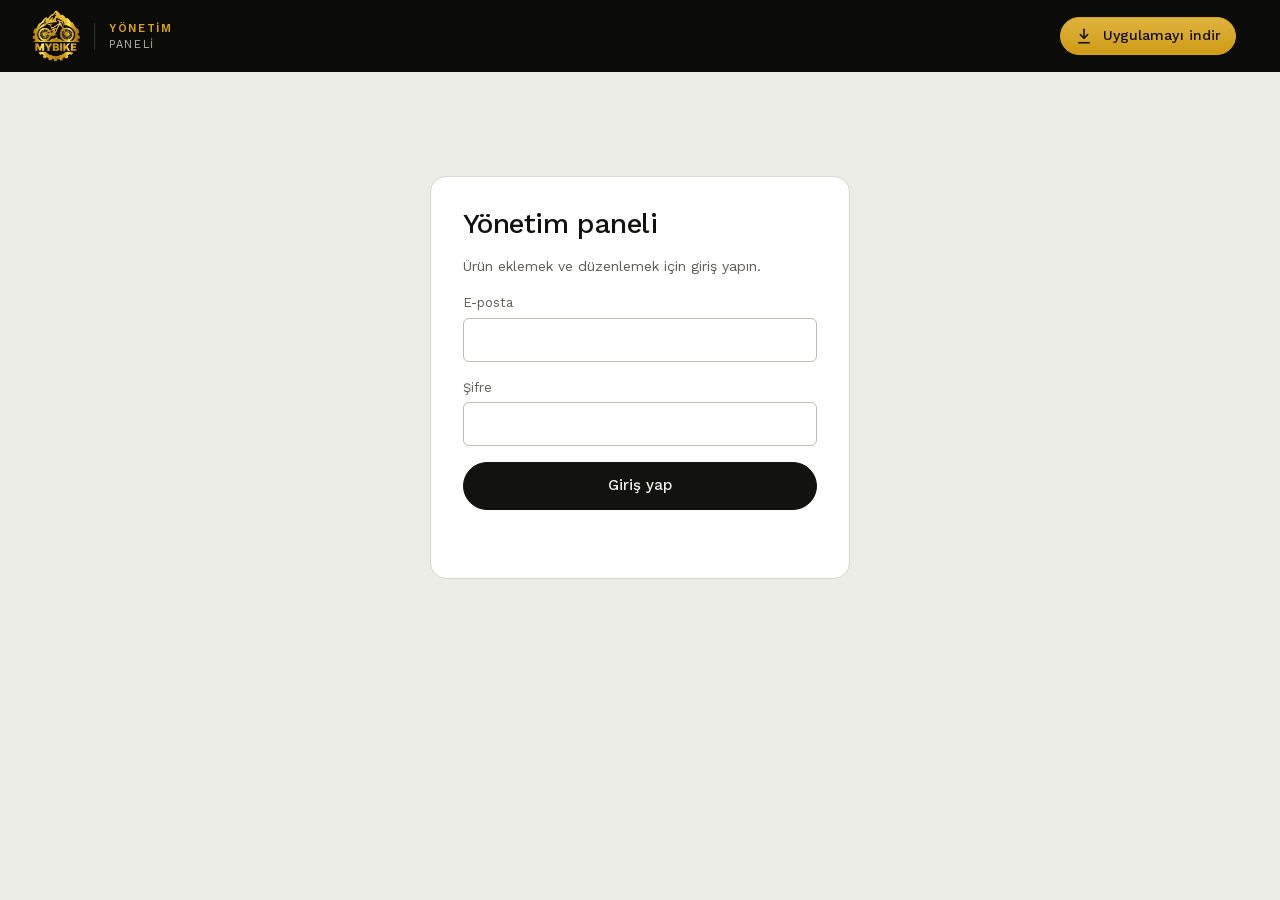
==== commit 264a15ff: "Yönetim paneli uygulama olarak yüklenebilir: manifest, service worker, Uygulamayı indir düğmesi Co-A" ====
--- a/admin.html
+++ b/admin.html
@@ -9,8 +9,14 @@
   <title>Yönetim Paneli | My Bike Bursa</title>
   <meta name="theme-color" content="#0b0b0a">
   <link rel="icon" href="assets/img/favicon-64.png" type="image/png">
-  <link rel="stylesheet" href="assets/css/fonts.css?v=202611221400">
-  <link rel="stylesheet" href="assets/css/style.css?v=202611221400">
+  <link rel="manifest" href="admin.webmanifest">
+  <link rel="apple-touch-icon" href="assets/img/app/icon-180.png">
+  <meta name="apple-mobile-web-app-capable" content="yes">
+  <meta name="mobile-web-app-capable" content="yes">
+  <meta name="apple-mobile-web-app-title" content="My Bike Panel">
+  <meta name="apple-mobile-web-app-status-bar-style" content="black">
+  <link rel="stylesheet" href="assets/css/fonts.css?v=202611221800">
+  <link rel="stylesheet" href="assets/css/style.css?v=202611221800">
   <style>
     body { background: var(--bg); }
     .a-top { background: var(--dark); color: var(--on-dark); }
@@ -95,21 +101,34 @@
     .a-list li b { font-variant-numeric: tabular-nums; }
     @media (max-width: 980px) { .a-kpis { grid-template-columns: 1fr 1fr; } .a-two { grid-template-columns: 1fr; } }
     @media (max-width: 720px) { .a-top .hide-s { display: none; } .a-chart { gap: 1px; } }
+    .a-top-right { display: flex; align-items: center; gap: 12px; }
+    .a-installed { font-size: 13.5px; color: var(--on-dark-muted); }
+    .a-install-btn svg { flex: none; }
+    .a-install-steps { display: grid; gap: 16px; padding: clamp(20px, 3vw, 32px); }
+    .a-install-steps .head { display: flex; justify-content: space-between; align-items: center; gap: 12px; }
+    .a-install-steps h2 { font-size: 22px; }
+    .a-install-steps ol { display: grid; gap: 10px; padding-left: 22px; margin: 0; list-style: decimal; line-height: 1.5; }
+    @media (max-width: 720px) {
+      .a-install-btn span { display: none; }
+      .a-install-btn { width: 44px; padding: 0; justify-content: center; }
+      .a-top .logo-text { display: none; }
+    }
   </style>
 </head>
 <body data-page="admin">
   <header class="a-top on-dark"><div class="wrap">
     <a class="logo" href="index.html" aria-label="Siteye dön"><img src="assets/img/logo.jpg" alt="My Bike" width="48" height="52"><span class="logo-text"><span>Yönetim</span><span>Paneli</span></span></a>
-    <div class="who" id="who"></div>
+    <div class="a-top-right"><div id="install"></div><div class="who" id="who"></div></div>
   </div></header>
 
   <main class="a-main"><div class="wrap" id="app"></div></main>
 
   <script src="assets/vendor/supabase.min.js"></script>
-  <script src="assets/js/config.js?v=202611221400"></script>
-  <script src="assets/js/data.js?v=202611221400"></script>
-  <script src="assets/js/store.js?v=202611221400"></script>
-  <script src="assets/js/app.js?v=202611221400"></script>
-  <script src="assets/js/admin.js?v=202611221400"></script>
+  <script src="assets/js/config.js?v=202611221800"></script>
+  <script src="assets/js/data.js?v=202611221800"></script>
+  <script src="assets/js/store.js?v=202611221800"></script>
+  <script src="assets/js/app.js?v=202611221800"></script>
+  <script src="assets/js/admin-install.js?v=202611221840"></script>
+  <script src="assets/js/admin.js?v=202611221800"></script>
 </body>
 </html>
--- a/assets/css/style.css
+++ b/assets/css/style.css
@@ -847,3 +847,8 @@
 .consent-actions { display: flex; gap: 10px; flex: 0 0 auto; }
 .consent-actions .btn { min-height: 44px; }
 @media (max-width: 560px) { .consent-actions { width: 100%; } .consent-actions .btn { flex: 1; } }
+
+/* Footer: site yapımcısı */
+.foot-bottom .credit { flex-basis: 100%; font-size: 12px; color: #6f6e67; }
+.foot-bottom .credit a { min-height: 0; display: inline; color: inherit; text-decoration: underline; text-underline-offset: 2px; }
+.foot-bottom .credit a:hover { color: var(--on-dark-muted); }
